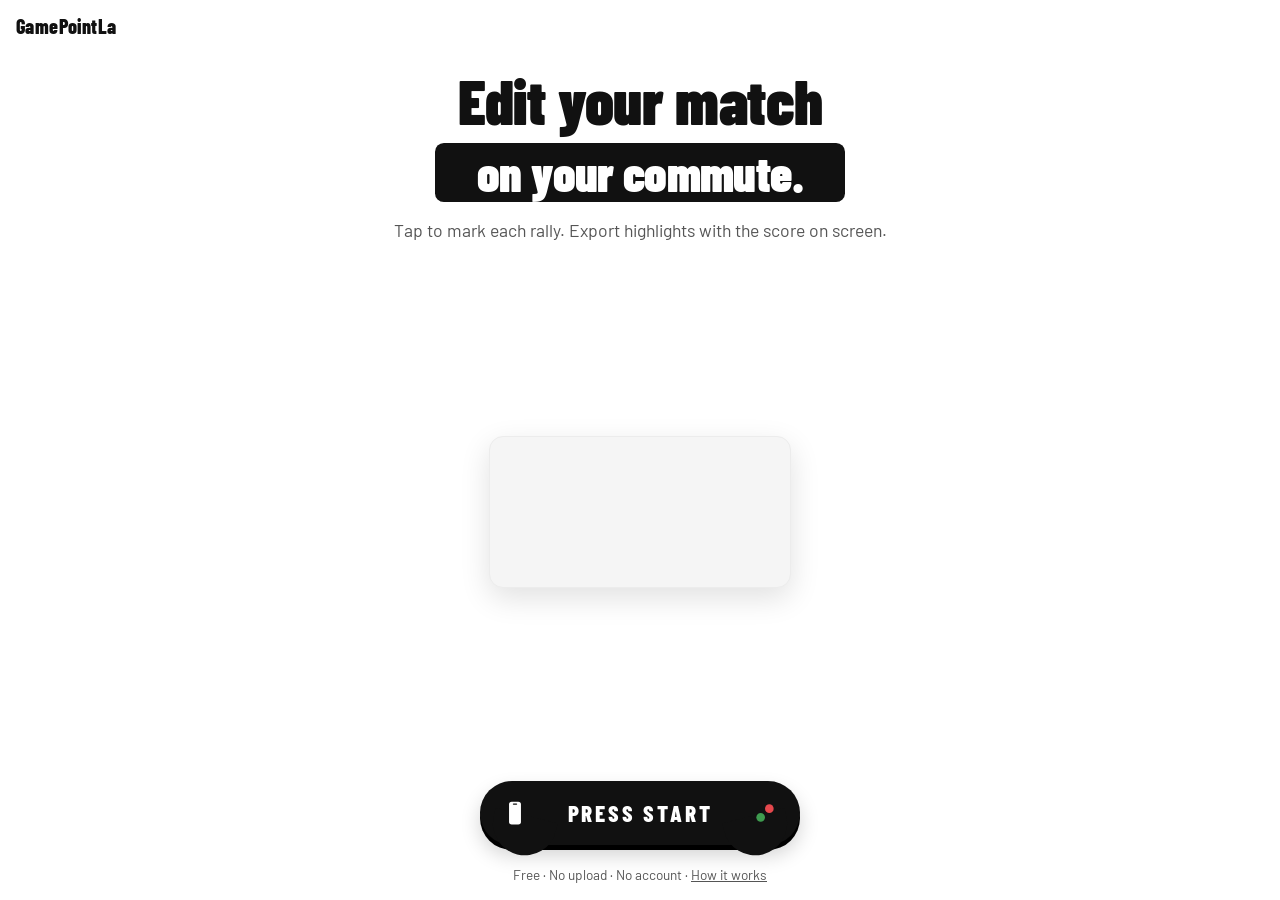
==== index.html @ a58d2ee8 "Redesign landing page as a single, non-scrolling screen Replace the scrolling marketing page (carous" ====
<!DOCTYPE html>
<html lang="en">
<head>
  <meta charset="UTF-8">
  <meta name="viewport" content="width=device-width, initial-scale=1.0, viewport-fit=cover">
  <title>GamePointLa — Edit volleyball match videos on your phone</title>
  <meta name="description" content="Mark rallies in your volleyball footage and export highlights with a live scoreboard — right in your phone's browser. Free, no upload, no account.">
  <link rel="icon" type="image/png" href="img/icon.png">
  <meta name="theme-color" content="#FFFFFF">
  <link href="https://fonts.googleapis.com/css2?family=Barlow:wght@400;500;600&family=Barlow+Condensed:wght@600;700;800;900&display=swap" rel="stylesheet">
  <link rel="stylesheet" href="landing/index.css">
  <link rel="prefetch" href="/app">
</head>
<body>

  <header class="brand">GamePointLa</header>

  <main class="stage">
    <section class="pitch">
      <h1>
        Edit your match
        <span class="rotator">
          <span class="phrase is-active">on your commute.</span>
          <span class="phrase">on your lunch break.</span>
          <span class="phrase">between matches.</span>
          <span class="phrase">on the bus home.</span>
          <span class="phrase">in the bleachers.</span>
          <span class="phrase">before practice.</span>
        </span>
      </h1>
      <p class="sub">Tap to mark each rally. Export highlights with the score on screen.</p>
    </section>

    <!-- DEMO: drop a short screen recording at img/demo.mp4 (muted, ~10–15s, <1.5MB).
         Until it exists the poster screenshot is shown instead. -->
    <div class="demo">
      <video class="demo-video" autoplay muted loop playsinline preload="auto"
             poster="img/mark_serve.png" aria-label="GamePointLa marking a rally and exporting it">
        <source src="img/demo.mp4" type="video/mp4">
      </video>
    </div>

    <section class="action">
      <a href="/app" class="start-btn" aria-label="Press start — open the editor">
        <svg class="phone-icon" viewBox="0 0 24 24" aria-hidden="true">
          <rect class="body" x="6.5" y="1.5" width="11" height="21" rx="2.5"/>
          <rect class="speaker" x="10" y="3.2" width="4" height="1.2" rx="0.6"/>
        </svg>
        <span class="start-label">Press Start</span>
        <svg class="face-btns" viewBox="0 0 24 24" aria-hidden="true">
          <circle cx="16" cy="8" r="4"/>
          <circle cx="8" cy="16" r="4"/>
        </svg>
      </a>
      <p class="trust">Free · No upload · No account · <a href="https://www.youtube.com/watch?v=ZIPILL4TE3k" target="_blank" rel="noopener">How it works</a></p>
    </section>
  </main>

<script src="app/analytics.js"></script>
<script src="landing/index.js"></script>
<script>trackEvent('page_view');</script>
</body>
</html>
---- landing/index.css ----
*, *::before, *::after { box-sizing: border-box; margin: 0; padding: 0; }

:root {
  --bg: #FFFFFF;
  --surface: #F5F5F5;
  --surface2: #ECECEC;
  --text: #111111;
  --text-sub: #555555;
  --radius: 12px;
}

/* One screen, no scroll: the page is exactly the visible viewport.
   dvh (not vh) so the mobile browser toolbar doesn't push the button off-screen. */
html, body {
  height: 100%;
  overflow: hidden;
  overscroll-behavior: none;
}

body {
  font-family: 'Barlow', sans-serif;
  background: var(--bg);
  color: var(--text);
  line-height: 1.4;
  height: 100vh;
  height: 100dvh;
  display: grid;
  grid-template-rows: auto 1fr;
  padding:
    max(12px, env(safe-area-inset-top))
    max(16px, env(safe-area-inset-right))
    max(16px, env(safe-area-inset-bottom))
    max(16px, env(safe-area-inset-left));
}

/* BRAND */
.brand {
  font-family: 'Barlow Condensed', sans-serif;
  font-size: 1.25rem;
  font-weight: 800;
  letter-spacing: 0.02em;
}

/* STAGE — pitch / demo / action; the demo row absorbs whatever height is left */
.stage {
  min-height: 0;
  width: 100%;
  max-width: 560px;
  margin: 0 auto;
  display: grid;
  grid-template-rows: auto minmax(0, 1fr) auto;
  gap: clamp(12px, 3dvh, 28px);
  padding-top: clamp(8px, 3dvh, 32px);
  text-align: center;
}

/* PITCH */
.pitch h1 {
  font-family: 'Barlow Condensed', sans-serif;
  font-size: clamp(2.2rem, min(12vw, 7dvh), 4.2rem);
  font-weight: 900;
  line-height: 1.05;
  letter-spacing: -0.01em;
}

/* Scoreboard-style box. Every phrase sits in the same grid cell, so the box is
   always as wide as the longest one and never jumps when the text swaps. */
.rotator {
  display: grid;
  width: fit-content;
  max-width: 100%;
  margin: 0.2em auto 0;
  font-size: 0.78em;
  white-space: nowrap;
  padding: 0.08em 0.4em;
  background: var(--text);
  color: #fff;
  border-radius: 0.18em;
  overflow: hidden;
}

.phrase {
  grid-area: 1 / 1;
  transform: translateY(100%);
  opacity: 0;
  transition: transform 0.45s cubic-bezier(.2,.8,.2,1), opacity 0.45s;
}

.phrase.is-active { transform: translateY(0); opacity: 1; }
.phrase.is-leaving { transform: translateY(-100%); opacity: 0; }

.sub {
  margin-top: clamp(8px, 1.8dvh, 16px);
  font-size: clamp(0.95rem, 2.2dvh, 1.1rem);
  color: var(--text-sub);
}

/* DEMO */
.demo {
  min-height: 0;
  container-type: size;
  display: grid;
  place-items: center;
}

.demo-video {
  display: block;
  max-width: 100cqw;
  max-height: 100cqh;
  border-radius: 14px;
  background: var(--surface);
  border: 1px solid var(--surface2);
  box-shadow: 0 10px 30px rgba(0,0,0,0.12);
}

/* ACTION — controller-shaped start button */
.action {
  display: flex;
  flex-direction: column;
  align-items: center;
  gap: 12px;
}

.start-btn {
  position: relative;
  display: flex;
  align-items: center;
  justify-content: space-between;
  gap: 14px;
  width: min(100%, 320px);
  min-height: 64px;
  padding: 0 22px;
  background: var(--text);
  color: #fff;
  border-radius: 999px;
  text-decoration: none;
  box-shadow: 0 5px 0 #000, 0 10px 20px rgba(0,0,0,0.18);
  transition: transform 0.08s, box-shadow 0.08s;
  -webkit-tap-highlight-color: transparent;
  isolation: isolate;
}

/* Hand grips hanging off the lower corners give it the controller silhouette */
.start-btn::before,
.start-btn::after {
  content: '';
  position: absolute;
  bottom: -10px;
  width: 64px;
  height: 40px;
  background: var(--text);
  border-radius: 0 0 32px 32px;
  z-index: -1;
}
.start-btn::before { left: 10px; transform: rotate(14deg); }
.start-btn::after { right: 10px; transform: rotate(-14deg); }

.start-btn:active {
  transform: translateY(4px);
  box-shadow: 0 1px 0 #000, 0 4px 10px rgba(0,0,0,0.18);
}

.start-btn:focus-visible { outline: 3px solid #4C8DFF; outline-offset: 6px; }

.start-btn svg { width: 26px; height: 26px; flex-shrink: 0; }
.phone-icon .body { fill: #fff; }
.phone-icon .speaker { fill: #111; }
.face-btns circle:first-child { fill: #E5484D; }
.face-btns circle:last-child { fill: #3E9B4F; }

.start-label {
  font-family: 'Barlow Condensed', sans-serif;
  font-size: 1.45rem;
  font-weight: 800;
  letter-spacing: 0.12em;
  text-transform: uppercase;
}

.trust {
  margin-top: 8px;
  font-size: 0.85rem;
  color: var(--text-sub);
}

.trust a { color: inherit; }

/* LAUNCH — tapping Press Start fades the page out; on a portrait phone the
   button's phone icon grows, turns sideways and clicks into a controller
   (a hint to hold the phone landscape), then zooms into its white screen,
   which hands off to the white editor. Driven by landing/index.js. */
.brand, .pitch, .demo, .action { transition: opacity 0.25s; }
body.launching .brand,
body.launching .pitch,
body.launching .demo,
body.launching .action { opacity: 0; pointer-events: none; }

.launch-rig {
  position: fixed;
  left: 50%;
  top: 50%;
  z-index: 100;
  pointer-events: none;
}

.launch-phone {
  position: relative;
  width: 100%;
  height: 100%;
  background: #111;
  box-shadow: 0 16px 40px rgba(0,0,0,0.25);
}

.launch-screen {
  width: 100%;
  height: 100%;
  background: #fff;
  display: grid;
  place-items: center;
  overflow: hidden;
}

.launch-screen img { width: 46%; }

/* Controller halves: in the rig's own (portrait) frame they sit above and
   below the phone, which puts them left and right once it's turned. */
.launch-grip {
  position: absolute;
  left: -14%;
  width: 128%;
  height: 26%;
  background: #111;
  display: grid;
  place-items: center;
  opacity: 0;
}
.launch-grip svg { width: 38%; height: 38%; }
.launch-grip.top { bottom: 100%; border-radius: 50% 50% 18% 18% / 70% 70% 12% 12%; }
.launch-grip.bottom { top: 100%; border-radius: 18% 18% 50% 50% / 12% 12% 70% 70%; }
.launch-grip .dpad { fill: #777; }

/* Landscape phones: drop the subtitle so the demo keeps some room */
@media (max-height: 480px) {
  .sub { display: none; }
}

@media (hover: hover) {
  .start-btn:hover { background: #222; }
}

@media (prefers-reduced-motion: reduce) {
  .phrase { transition: none; }
  .start-btn { transition: none; }
}
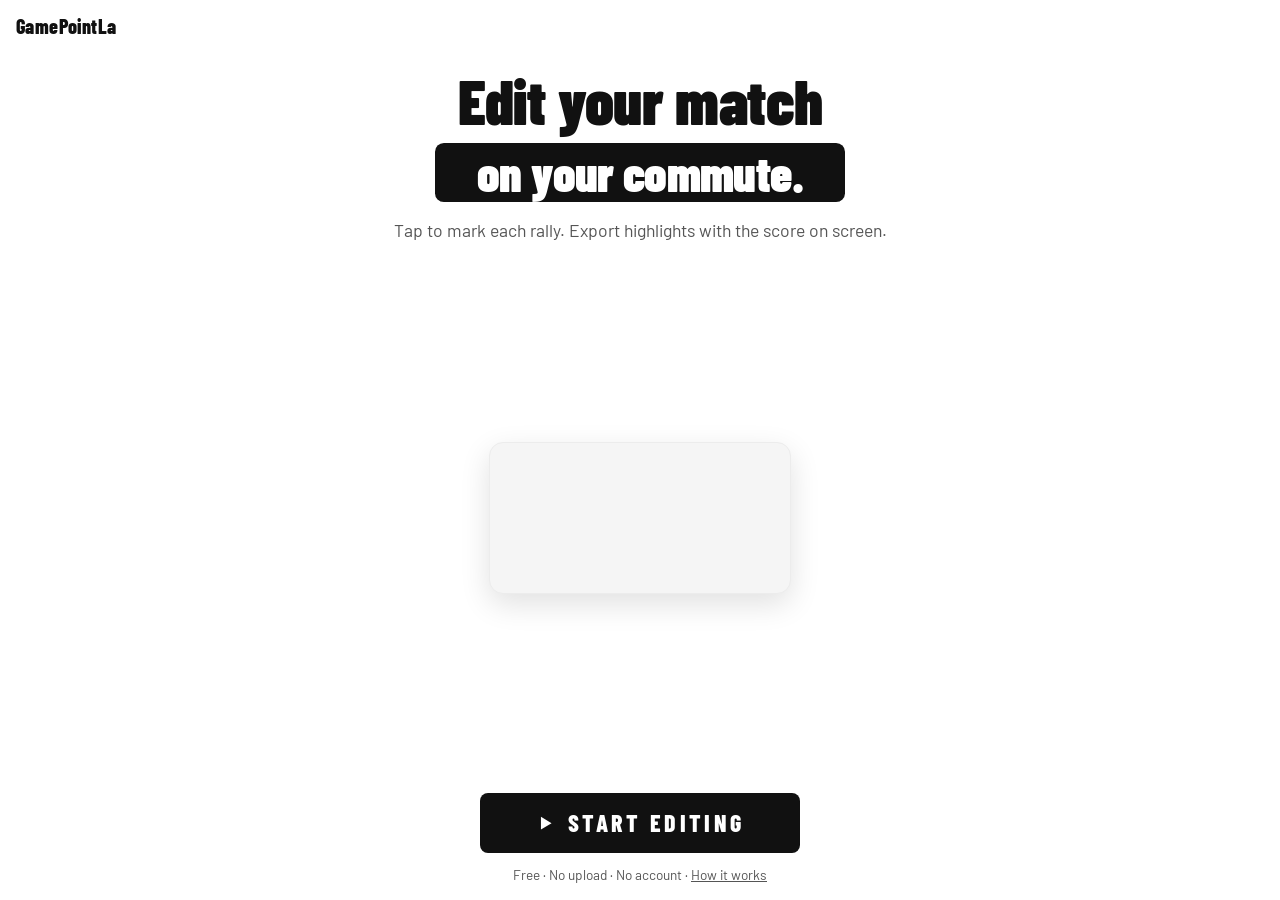
==== commit 07fa54db: "Replace the controller start button with a plain scoreboard-style button Drop the phone/controller b" ====
--- a/index.html
+++ b/index.html
@@ -41,16 +41,9 @@
     </div>
 
     <section class="action">
-      <a href="/app" class="start-btn" aria-label="Press start — open the editor">
-        <svg class="phone-icon" viewBox="0 0 24 24" aria-hidden="true">
-          <rect class="body" x="6.5" y="1.5" width="11" height="21" rx="2.5"/>
-          <rect class="speaker" x="10" y="3.2" width="4" height="1.2" rx="0.6"/>
-        </svg>
-        <span class="start-label">Press Start</span>
-        <svg class="face-btns" viewBox="0 0 24 24" aria-hidden="true">
-          <circle cx="16" cy="8" r="4"/>
-          <circle cx="8" cy="16" r="4"/>
-        </svg>
+      <a href="/app" class="start-btn">
+        <svg viewBox="0 0 24 24" aria-hidden="true"><path d="M7 4.5v15L19.5 12z"/></svg>
+        Start editing
       </a>
       <p class="trust">Free · No upload · No account · <a href="https://www.youtube.com/watch?v=ZIPILL4TE3k" target="_blank" rel="noopener">How it works</a></p>
     </section>
--- a/landing/index.css
+++ b/landing/index.css
@@ -113,7 +113,7 @@
   box-shadow: 0 10px 30px rgba(0,0,0,0.12);
 }
 
-/* ACTION — controller-shaped start button */
+/* ACTION — scoreboard-style start button, matching the phrase box above */
 .action {
   display: flex;
   flex-direction: column;
@@ -122,121 +122,38 @@
 }
 
 .start-btn {
-  position: relative;
   display: flex;
   align-items: center;
-  justify-content: space-between;
-  gap: 14px;
+  justify-content: center;
+  gap: 12px;
   width: min(100%, 320px);
-  min-height: 64px;
-  padding: 0 22px;
+  min-height: 60px;
+  padding: 0 24px;
   background: var(--text);
   color: #fff;
-  border-radius: 999px;
+  border-radius: 8px;
+  font-family: 'Barlow Condensed', sans-serif;
+  font-size: 1.5rem;
+  font-weight: 800;
+  letter-spacing: 0.14em;
+  text-transform: uppercase;
   text-decoration: none;
-  box-shadow: 0 5px 0 #000, 0 10px 20px rgba(0,0,0,0.18);
-  transition: transform 0.08s, box-shadow 0.08s;
+  transition: background 0.15s, transform 0.08s;
   -webkit-tap-highlight-color: transparent;
-  isolation: isolate;
 }
 
-/* Hand grips hanging off the lower corners give it the controller silhouette */
-.start-btn::before,
-.start-btn::after {
-  content: '';
-  position: absolute;
-  bottom: -10px;
-  width: 64px;
-  height: 40px;
-  background: var(--text);
-  border-radius: 0 0 32px 32px;
-  z-index: -1;
-}
-.start-btn::before { left: 10px; transform: rotate(14deg); }
-.start-btn::after { right: 10px; transform: rotate(-14deg); }
+.start-btn svg { width: 0.85em; height: 0.85em; fill: currentColor; flex-shrink: 0; }
 
-.start-btn:active {
-  transform: translateY(4px);
-  box-shadow: 0 1px 0 #000, 0 4px 10px rgba(0,0,0,0.18);
-}
+.start-btn:active { transform: scale(0.97); }
 
-.start-btn:focus-visible { outline: 3px solid #4C8DFF; outline-offset: 6px; }
-
-.start-btn svg { width: 26px; height: 26px; flex-shrink: 0; }
-.phone-icon .body { fill: #fff; }
-.phone-icon .speaker { fill: #111; }
-.face-btns circle:first-child { fill: #E5484D; }
-.face-btns circle:last-child { fill: #3E9B4F; }
-
-.start-label {
-  font-family: 'Barlow Condensed', sans-serif;
-  font-size: 1.45rem;
-  font-weight: 800;
-  letter-spacing: 0.12em;
-  text-transform: uppercase;
-}
+.start-btn:focus-visible { outline: 3px solid #4C8DFF; outline-offset: 4px; }
 
 .trust {
-  margin-top: 8px;
   font-size: 0.85rem;
   color: var(--text-sub);
 }
 
 .trust a { color: inherit; }
-
-/* LAUNCH — tapping Press Start fades the page out; on a portrait phone the
-   button's phone icon grows, turns sideways and clicks into a controller
-   (a hint to hold the phone landscape), then zooms into its white screen,
-   which hands off to the white editor. Driven by landing/index.js. */
-.brand, .pitch, .demo, .action { transition: opacity 0.25s; }
-body.launching .brand,
-body.launching .pitch,
-body.launching .demo,
-body.launching .action { opacity: 0; pointer-events: none; }
-
-.launch-rig {
-  position: fixed;
-  left: 50%;
-  top: 50%;
-  z-index: 100;
-  pointer-events: none;
-}
-
-.launch-phone {
-  position: relative;
-  width: 100%;
-  height: 100%;
-  background: #111;
-  box-shadow: 0 16px 40px rgba(0,0,0,0.25);
-}
-
-.launch-screen {
-  width: 100%;
-  height: 100%;
-  background: #fff;
-  display: grid;
-  place-items: center;
-  overflow: hidden;
-}
-
-.launch-screen img { width: 46%; }
-
-/* Controller halves: in the rig's own (portrait) frame they sit above and
-   below the phone, which puts them left and right once it's turned. */
-.launch-grip {
-  position: absolute;
-  left: -14%;
-  width: 128%;
-  height: 26%;
-  background: #111;
-  display: grid;
-  place-items: center;
-  opacity: 0;
-}
-.launch-grip svg { width: 38%; height: 38%; }
-.launch-grip.top { bottom: 100%; border-radius: 50% 50% 18% 18% / 70% 70% 12% 12%; }
-.launch-grip.bottom { top: 100%; border-radius: 18% 18% 50% 50% / 12% 12% 70% 70%; }
-.launch-grip .dpad { fill: #777; }
 
 /* Landscape phones: drop the subtitle so the demo keeps some room */
 @media (max-height: 480px) {
